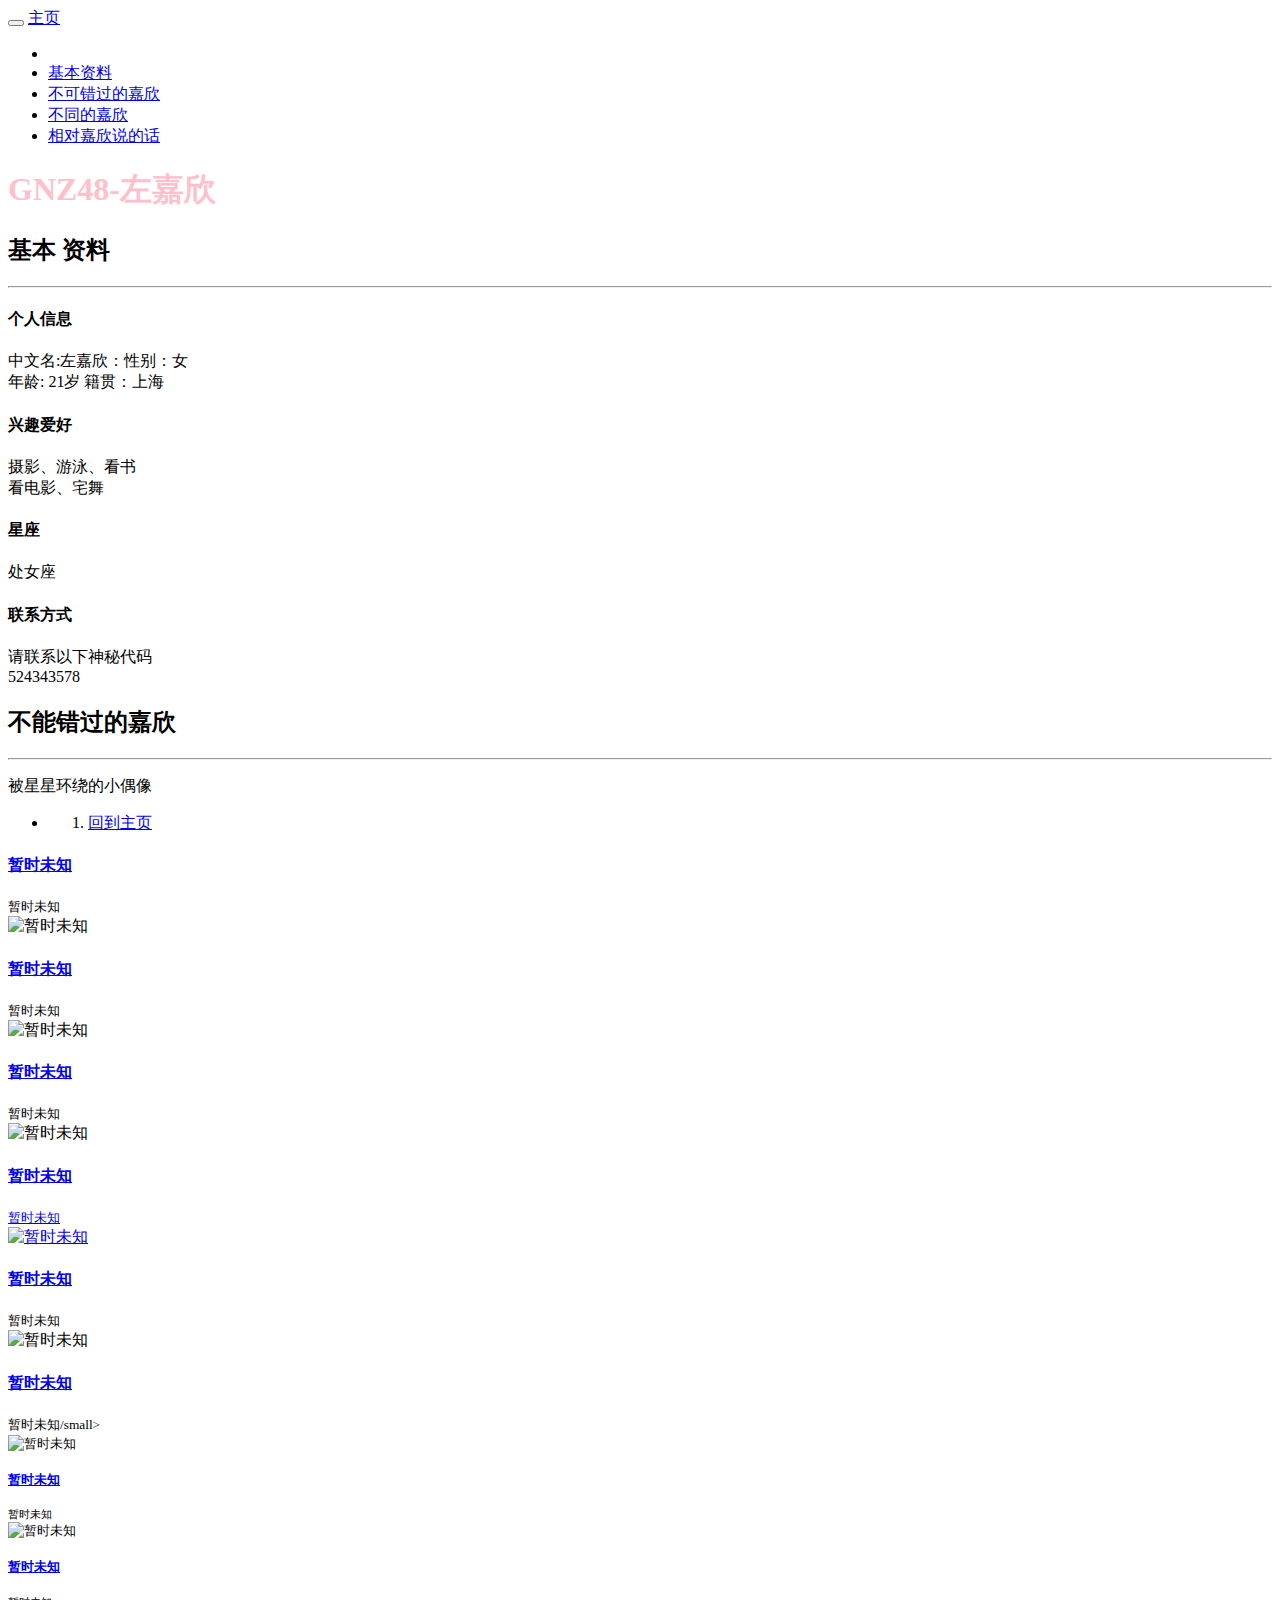
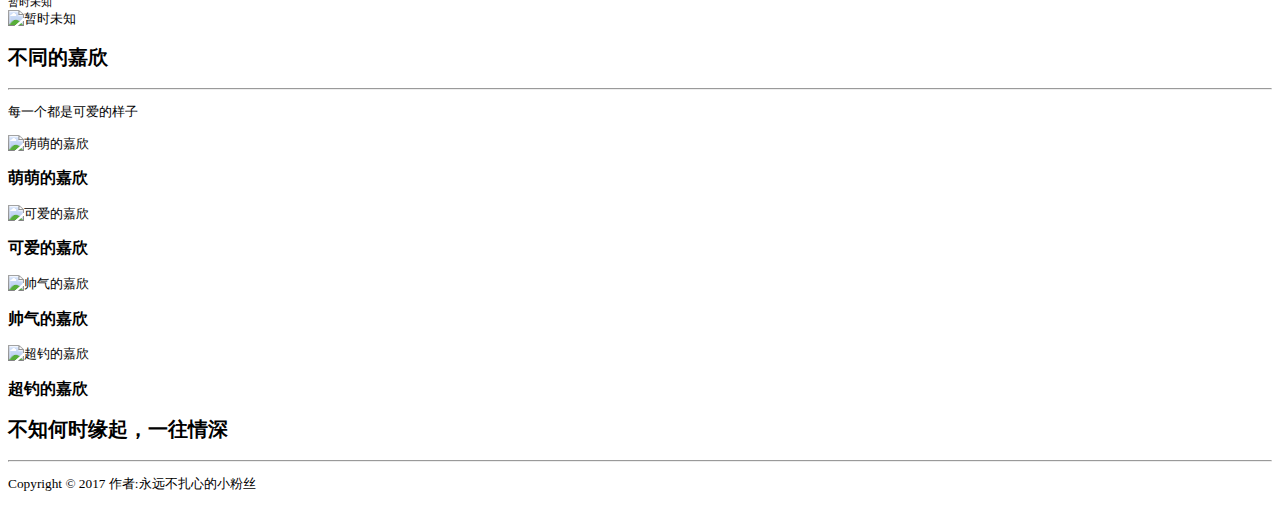
==== index.html @ 598e9d1a "Add files via upload" ====
<!DOCTYPE html>
<html lang="en">
<head>

<title>向全世界安利左嘉欣</title>


<!-- Favicons
    ================================================== -->

<link rel="shortcut icon" href="img/favicon_jianli.ico" type="image/x-icon">


<!-- Bootstrap -->
<link rel="stylesheet" type="text/css"  href="css/bootstrap.css">
<link rel="stylesheet" type="text/css" href="fonts/font-awesome/css/font-awesome.css">

<!-- Slider
    ================================================== -->
<link href="css/owl.carousel.css" rel="stylesheet" media="screen">
<link href="css/owl.theme.css" rel="stylesheet" media="screen">

<!-- Stylesheet
    ================================================== -->
<link rel="stylesheet" type="text/css"  href="css/style.css">
<link rel="stylesheet" type="text/css" href="css/prettyPhoto.css">

<link rel="stylesheet" type="text/css" href="fonts/sns_fonts/iconfont.css">


<!-- HTML5 shim and Respond.js for IE8 support of HTML5 elements and media queries -->
<!-- WARNING: Respond.js doesn't work if you view the page via file:// -->
<!--[if lt IE 9]>
      <script src="https://oss.maxcdn.com/html5shiv/3.7.2/html5shiv.min.js"></script>
      <script src="https://oss.maxcdn.com/respond/1.4.2/respond.min.js"></script>
    <![endif]-->
</head>
<body id="page-top" data-spy="scroll" data-target=".navbar-fixed-top">
    <!-- Navigation -->
    <nav class="navbar navbar-custom navbar-fixed-top" role="navigation">
        <div class="container">
            <div class="navbar-header">
                <button type="button" class="navbar-toggle" data-toggle="collapse" data-target=".navbar-main-collapse">
                    <i class="fa fa-bars"></i>
                </button>
                <a class="navbar-brand page-scroll" href="#page-top"><i class="fa fa-terminal"></i>主页</a>
            </div>

            <!-- Collect the nav links, forms, and other content for toggling -->
            <div class="collapse navbar-collapse navbar-right navbar-main-collapse">
                <ul class="nav navbar-nav">
                    <!-- Hidden li included to remove active class from about link when scrolled up past about section -->
                    <li class="hidden">
                        <a href="#page-top"></a>
                    </li>
                    <li>
                        <a class="page-scroll" href="#services">基本资料</a>
                    </li>
                    <li>
                        <a class="page-scroll" href="#works">不可错过的嘉欣</a>
                    </li>                    
                                     
                    <li>
                        <a class="page-scroll" href="#team">不同的嘉欣</a>
                    </li>
                    <li>
                        <a class="page-scroll" href="#testimonials">相对嘉欣说的话</a>
                    </li>                    
                    
                </ul>
            </div>
            <!-- /.navbar-collapse -->
        </div>
        <!-- /.container -->
    </nav>

<!-- Header -->
    <header class="intro">
        <div class="intro-body">
            <div class="container">
                <div class="row">
                    <div class="col-md-8 col-md-offset-2">
                        <h1 style="color:pink">GNZ48-左嘉欣<span class="brand-heading"></span></h1>
                        <p class="intro-text" style="color:red"></p>
                        <a href="#services" class="btn btn-circle page-scroll">
                            <i class="fa fa-angle-double-down animated"></i>
                        </a>
                    </div>
                </div>
            </div>
        </div>
    </header>
<!--<div class="copyrights" style="color:pink">GNZ48-左嘉欣<a href="http://blog.youzewang.com/jianli" style="color:pink">被星星环绕的小偶像</a></div>-->
<!-- Services Section -->
<div id="services" class="text-center">
  <div class="container">
    <div class="section-title center">
      <h2>基本 <strong>资料</strong></h2>
      <hr>
      </div>
    <div class="space"></div>
    <div class="row">
      <div class="col-md-3 col-sm-6 service"> <i class="fa fa-laptop"></i>
        <h4><strong>个人信息</strong></h4>
        <p>
		 中文名:左嘉欣：性别：女</br>
		年龄: 21岁 籍贯：上海
		</p>
      </div>
      <div class="col-md-3 col-sm-6 service"> <i class="fa fa-code"></i>
        <h4><strong>兴趣爱好</strong></h4>
        <p>
		摄影、游泳、看书</br>
		看电影、宅舞</br>
		
		</p>
      </div>
      <div class="col-md-3 col-sm-6 service"> <i class="fa fa-rocket"></i>
        <h4><strong>星座</strong></h4>
        <p>
		  处女座
		</p>
      </div>
      <div class="col-md-3 col-sm-6 service"> <i class="fa fa-bullseye"></i>
        <h4><strong>联系方式</strong></h4>
        <p>请联系以下神秘代码</br>
		  524343578</p>
      </div>
    </div>
  </div>
</div>
<!-- Portfolio Section -->
<div id="works">
  <div class="container"> <!-- Container -->
    <div class="section-title text-center center">
      <h2> <strong>不能错过的嘉欣</strong></h2>
      <hr>
      <div class="clearfix"></div>
      <p>被星星环绕的小偶像</p>
    </div>
    <div class="categories">
      <ul class="cat">
        <li>
          <ol class="type">
            <li><a href="#" data-filter="*" class="active">回到主页</a></li>
            
          </ol>
        </li>
      </ul>
      <div class="clearfix"></div>
    </div>
    <div class="row">
      <div class="portfolio-items">
	  
        <div class="col-sm-6 col-md-3 col-lg-3 web">
          <div class="portfolio-item">
            <div class="hover-bg">
              <div class="hover-text">
                <h4><a href='http://www.baidu.com' target='_blank' title="暂时未知">暂时未知</a></h4>
                <small>暂时未知</small>
                <div class="clearfix"></div>
                <i class="fa fa-search"></i> </div>
              <img src="img/portfolio/01.jpg" class="img-responsive" alt="暂时未知"></div>
          </div>
        </div>
		
        <div class="col-sm-6 col-md-3 col-lg-3 web">
          <div class="portfolio-item">
            <div class="hover-bg">
              <div class="hover-text">
                <h4><a href='http://www.baidu.com" target='_blank' title="暂时未知">暂时未知</a></h4>
                <small>暂时未知</small>
                <div class="clearfix"></div>
                <i class="fa fa-search"></i> </div>
              <img src="img/portfolio/02.jpg" class="img-responsive" alt="暂时未知"></div>
          </div>
        </div>
		
        <div class="col-sm-6 col-md-3 col-lg-3 web">
          <div class="portfolio-item">
            <div class="hover-bg">
              <div class="hover-text">
                <h4><a href='http://www.baidu.com" target='_blank' title="暂时未知">暂时未知</a></h4>
                <small>暂时未知</small>
                <div class="clearfix"></div>
                <i class="fa fa-search"></i> </div>
              <img src="img/portfolio/03.jpg" class="img-responsive" alt="暂时未知"></div>
          </div>
        </div>
		
        <div class="col-sm-6 col-md-3 col-lg-3 web">
          <div class="portfolio-item">
            <div class="hover-bg">
              <div class="hover-text">
                <h4><a href='http://www.baidu.com' target='_blank' title="暂时未知">暂时未知</h4>
                <small>暂时未知</small>
                <div class="clearfix"></div>
                <i class="fa fa-search"></i> </div>
              <img src="img/portfolio/04.jpg" class="img-responsive" alt="暂时未知"></div>
          </div>
        </div>
        <div class="col-sm-6 col-md-3 col-lg-3 web">
          <div class="portfolio-item">
            <div class="hover-bg">
              <div class="hover-text">
                <h4><a href='http://www.baidu.com' target='_blank' title="暂时未知">暂时未知</a></h4>
                <small>暂时未知</small>
                <div class="clearfix"></div>
                <i class="fa fa-search"></i> </div>
              <img src="img/portfolio/05.jpg" class="img-responsive" alt="暂时未知">
			  </div>
          </div>
        </div>
        <div class="col-sm-6 col-md-3 col-lg-3 branding">
          <div class="portfolio-item">
            <div class="hover-bg">
              <div class="hover-text">
                <h4><a href='http://www.baidu.com" target='_blank' title="暂时未知">暂时未知</a></h4>
                <small>暂时未知/small>
                <div class="clearfix"></div>
                <i class="fa fa-search"></i> </div>
              <img src="img/portfolio/06.jpg" class="img-responsive" alt="暂时未知"></div>
          </div>
        </div>
        <div class="col-sm-6 col-md-3 col-lg-3 branding app web">
          <div class="portfolio-item">
            <div class="hover-bg">
              <div class="hover-text">
                <h4><a href='http://www.baidu.com" target='_blank' title="暂时未知">暂时未知</a></h4>
                <small>暂时未知</small>
                <div class="clearfix"></div>
                <i class="fa fa-search"></i> </div>
              <img src="img/portfolio/07.jpg" class="img-responsive" alt="暂时未知"></div>
          </div>
        </div>
        <div class="col-sm-6 col-md-3 col-lg-3 web app">
          <div class="portfolio-item">
		  
            <div class="hover-bg"> 
              <div class="hover-text">
                <h4><a href='http://www.baidu.com' target='_blank' title="暂时未知">暂时未知 </a></h4>
                <small>暂时未知</small>
                <div class="clearfix"></div>
                <i class="fa fa-search"></i> 
				</div>
              <img src="img/portfolio/08.jpg" class="img-responsive" alt="暂时未知">
		    </div>
          </div>
        </div>
      </div>
    </div>
  </div>
</div>
<!-- About Section -->

	
<!-- Team Section -->
<div id="team" class="text-center">
  <div class="container">
    <div class="section-title center">
      <h2> <strong>不同的嘉欣</strong></h2>
      <hr>
      <p>每一个都是可爱的样子</p>
    </div>
    <div id="row">
	
	<div class="col-md-3 col-sm-6">
        <div class="thumbnail"> <img src="img/team/02.jpg" alt="萌萌的嘉欣" class="img-circle team-img">
          <div class="caption">
            <h3>萌萌的嘉欣</h3>
           
          </div>
        </div>
      </div>
	
      <div class="col-md-3 col-sm-6">
        <div class="thumbnail"> <img src="img/team/01.jpg" alt="可爱的嘉欣" class="img-circle team-img">
          <div class="caption">
            <h3>可爱的嘉欣</h3>
            
          </div>
        </div>
      </div>
	  
      
	  
      <div class="col-md-3 col-sm-6">
        <div class="thumbnail"> <img src="img/team/03.jpg" alt="帅气的嘉欣" class="img-circle team-img">
          <div class="caption">
            <h3>帅气的嘉欣</h3>
           
          </div>
        </div>
      </div>
      <div class="col-md-3 col-sm-6">
        <div class="thumbnail"> <img src="img/team/04.jpg" alt="超钓的嘉欣" class="img-circle team-img">
          <div class="caption">
            <h3>超钓的嘉欣</h3>
           
          </div>
        </div>
      </div>
    </div>
  </div>
</div>
<!-- Testimonials Section -->
<div id="testimonials" class="text-center">
  <div class="container">
    <div class="section-title center">
      <h2><strong>不知何时缘起，一往情深</strong></h2>
      <hr>
    </div>
    
  </div>
</div>

<!-- Contact Section -->

</div>
<nav id="footer">
  <div class="container">
    <div class="pull-left fnav">
      <p>Copyright &copy; 2017 作者:永远不扎心的小粉丝 
    </div>
    
  </div>
</nav>

<!-- jQuery (necessary for Bootstrap's JavaScript plugins) --> 
<script type="text/javascript" src="js/jquery.1.11.1.js"></script> 
<!-- Include all compiled plugins (below), or include individual files as needed --> 
<script type="text/javascript" src="js/bootstrap.js"></script> 
<script type="text/javascript" src="js/SmoothScroll.js"></script> 
<script type="text/javascript" src="js/jquery.prettyPhoto.js"></script> 
<script type="text/javascript" src="js/jquery.isotope.js"></script> 
<script type="text/javascript" src="js/jquery.counterup.js"></script> 
<script type="text/javascript" src="js/waypoints.js"></script>
<script type="text/javascript" src="js/jqBootstrapValidation.js"></script> 
<script type="text/javascript" src="js/contact_me.js"></script>
<script src="js/owl.carousel.js"></script>

<!-- Javascripts
    ================================================== --> 
<script type="text/javascript" src="js/main.js"></script>

<script>
 $(function()
 {
 var u = navigator.userAgent;
if (u.indexOf('Android') > -1 || u.indexOf('Linux') > -1||u.indexOf('iPhone') > -1||u.indexOf('Windows Phone') > -1||navigator.userAgent.indexOf("iPad")>-1) {
   $(".hover-bg .hover-text").css({'opacity':'1'});
   
   $(".hover-bg .hover-text>h4").css({'opacity':'1','-webkit-transform':'translateY(0)','transform':'translateY(0)'});
   
   $(".hover-bg .hover-text>i").css({'opacity':'1'});
} 
    
 });
  
</script>
</body>
</html>
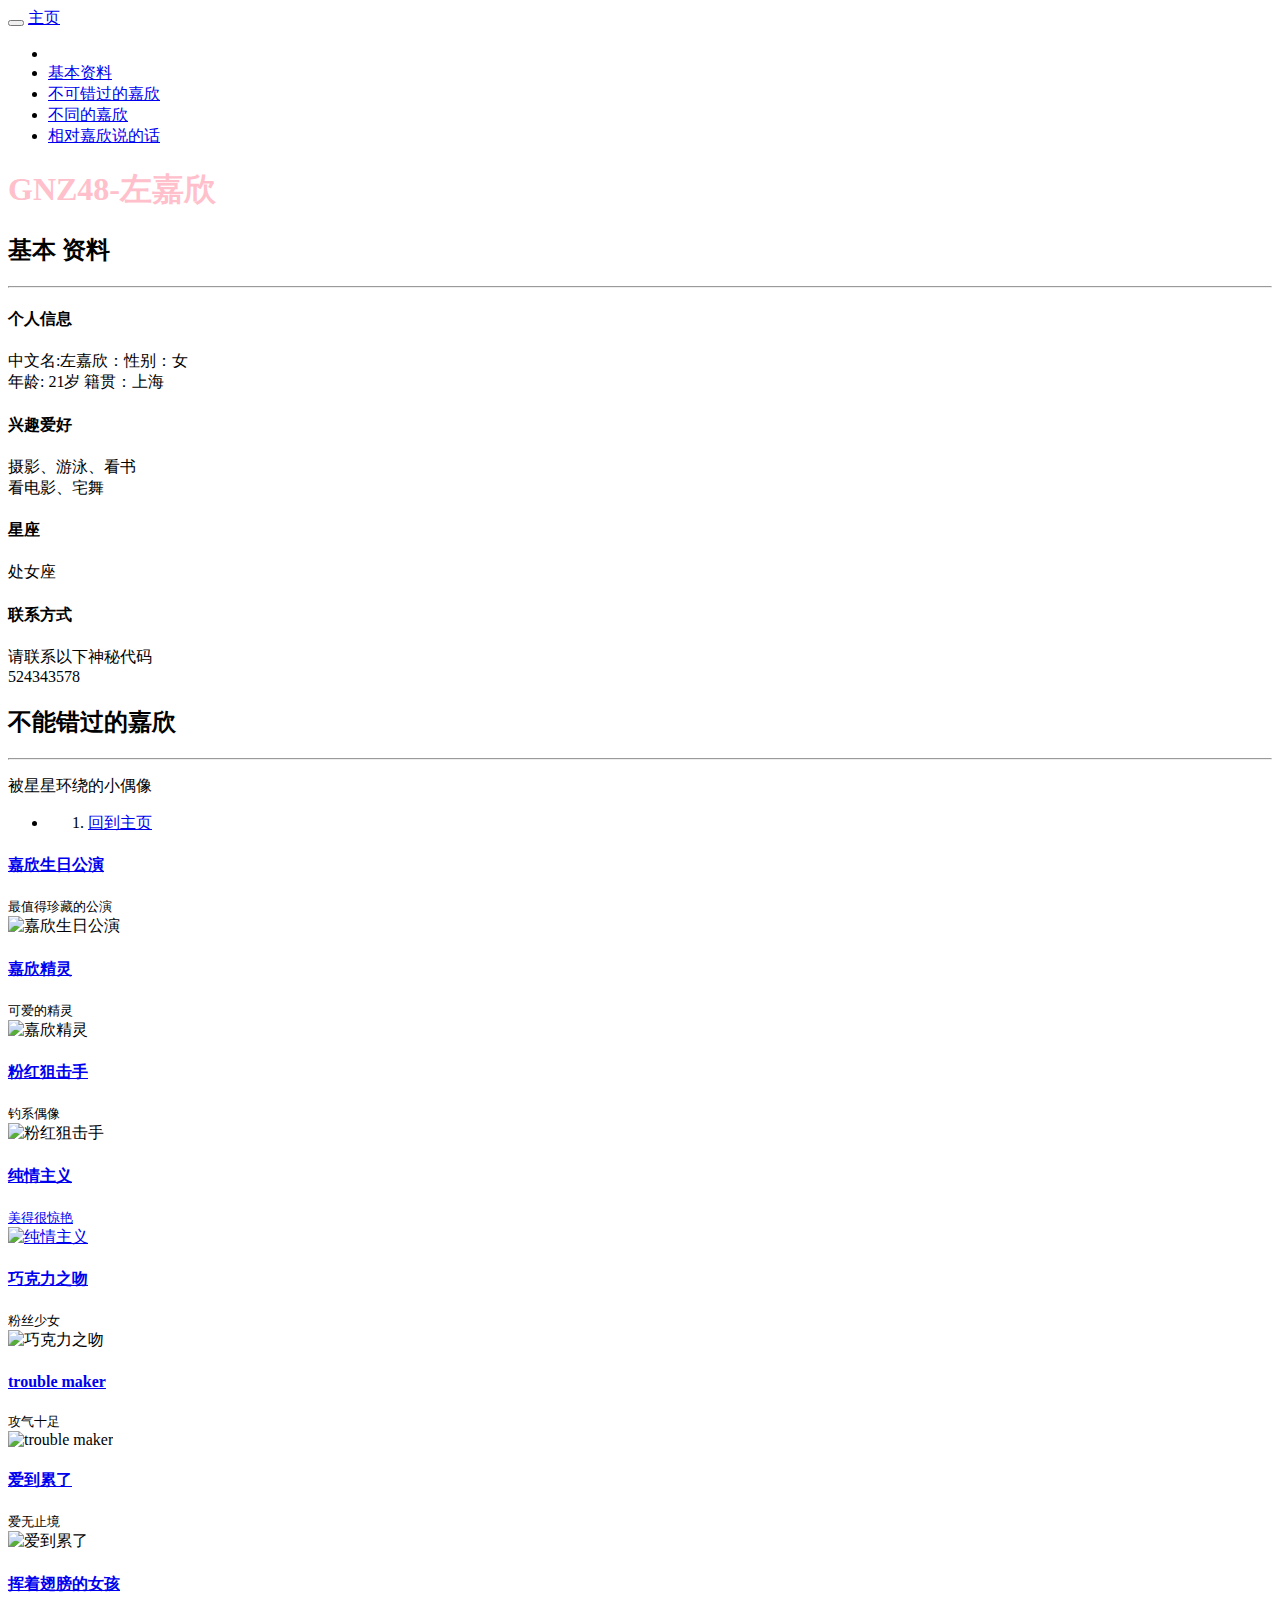
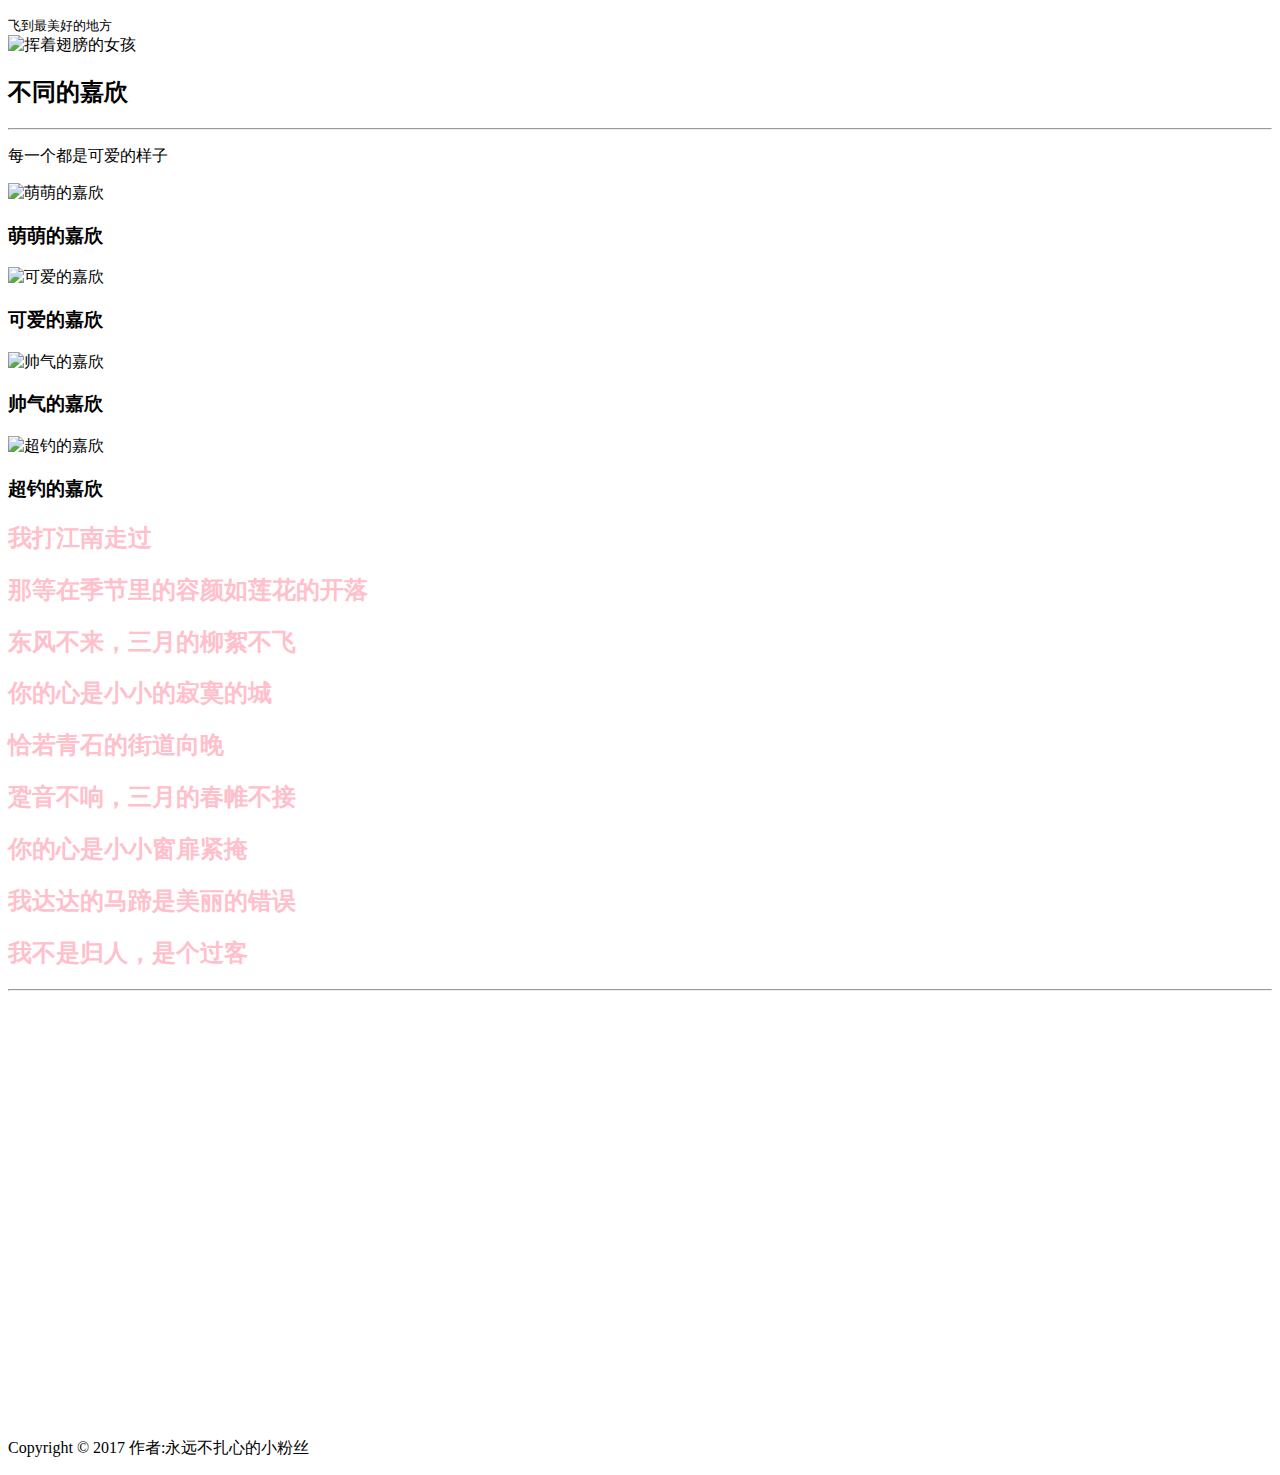
==== commit a2107d65: "Add files via upload" ====
--- a/index.html
+++ b/index.html
@@ -156,11 +156,11 @@
           <div class="portfolio-item">
             <div class="hover-bg">
               <div class="hover-text">
-                <h4><a href='http://www.baidu.com' target='_blank' title="暂时未知">暂时未知</a></h4>
-                <small>暂时未知</small>
-                <div class="clearfix"></div>
-                <i class="fa fa-search"></i> </div>
-              <img src="img/portfolio/01.jpg" class="img-responsive" alt="暂时未知"></div>
+                <h4><a href='https://www.bilibili.com/video/av14139924/?from=search&seid=4055724237289972109' target='_blank' title="嘉欣生日公演">嘉欣生日公演</a></h4>
+                <small>最值得珍藏的公演</small>
+                <div class="clearfix"></div>
+                <i class="fa fa-search"></i> </div>
+              <img src="img/portfolio/01.jpg" class="img-responsive" alt="嘉欣生日公演"></div>
           </div>
         </div>
 		
@@ -168,11 +168,11 @@
           <div class="portfolio-item">
             <div class="hover-bg">
               <div class="hover-text">
-                <h4><a href='http://www.baidu.com" target='_blank' title="暂时未知">暂时未知</a></h4>
-                <small>暂时未知</small>
-                <div class="clearfix"></div>
-                <i class="fa fa-search"></i> </div>
-              <img src="img/portfolio/02.jpg" class="img-responsive" alt="暂时未知"></div>
+                <h4><a href='https://www.bilibili.com/video/av13964352/?from=search&seid=11073407748639074975" target='_blank' title="嘉欣精灵">嘉欣精灵</a></h4>
+                <small>可爱的精灵</small>
+                <div class="clearfix"></div>
+                <i class="fa fa-search"></i> </div>
+              <img src="img/portfolio/02.jpg" class="img-responsive" alt="嘉欣精灵"></div>
           </div>
         </div>
 		
@@ -180,11 +180,11 @@
           <div class="portfolio-item">
             <div class="hover-bg">
               <div class="hover-text">
-                <h4><a href='http://www.baidu.com" target='_blank' title="暂时未知">暂时未知</a></h4>
-                <small>暂时未知</small>
-                <div class="clearfix"></div>
-                <i class="fa fa-search"></i> </div>
-              <img src="img/portfolio/03.jpg" class="img-responsive" alt="暂时未知"></div>
+                <h4><a href='https://www.bilibili.com/video/av14130784/?from=search&seid=17400106136060743809" target='_blank' title="粉红狙击手">粉红狙击手</a></h4>
+                <small>钓系偶像</small>
+                <div class="clearfix"></div>
+                <i class="fa fa-search"></i> </div>
+              <img src="img/portfolio/03.jpg" class="img-responsive" alt="粉红狙击手"></div>
           </div>
         </div>
 		
@@ -192,22 +192,22 @@
           <div class="portfolio-item">
             <div class="hover-bg">
               <div class="hover-text">
-                <h4><a href='http://www.baidu.com' target='_blank' title="暂时未知">暂时未知</h4>
-                <small>暂时未知</small>
-                <div class="clearfix"></div>
-                <i class="fa fa-search"></i> </div>
-              <img src="img/portfolio/04.jpg" class="img-responsive" alt="暂时未知"></div>
-          </div>
-        </div>
-        <div class="col-sm-6 col-md-3 col-lg-3 web">
-          <div class="portfolio-item">
-            <div class="hover-bg">
-              <div class="hover-text">
-                <h4><a href='http://www.baidu.com' target='_blank' title="暂时未知">暂时未知</a></h4>
-                <small>暂时未知</small>
-                <div class="clearfix"></div>
-                <i class="fa fa-search"></i> </div>
-              <img src="img/portfolio/05.jpg" class="img-responsive" alt="暂时未知">
+                <h4><a href='https://www.bilibili.com/video/av14215123/?from=search&seid=10808574886456931725' target='_blank' title="纯情主义">纯情主义</h4>
+                <small>美得很惊艳</small>
+                <div class="clearfix"></div>
+                <i class="fa fa-search"></i> </div>
+              <img src="img/portfolio/04.jpg" class="img-responsive" alt="纯情主义"></div>
+          </div>
+        </div>
+        <div class="col-sm-6 col-md-3 col-lg-3 web">
+          <div class="portfolio-item">
+            <div class="hover-bg">
+              <div class="hover-text">
+                <h4><a href='https://www.bilibili.com/video/av7037510/?from=search&seid=17200982333880478548' target='_blank' title="巧克力之吻">巧克力之吻</a></h4>
+                <small>粉丝少女</small>
+                <div class="clearfix"></div>
+                <i class="fa fa-search"></i> </div>
+              <img src="img/portfolio/05.jpg" class="img-responsive" alt="巧克力之吻">
 			  </div>
           </div>
         </div>
@@ -215,22 +215,22 @@
           <div class="portfolio-item">
             <div class="hover-bg">
               <div class="hover-text">
-                <h4><a href='http://www.baidu.com" target='_blank' title="暂时未知">暂时未知</a></h4>
-                <small>暂时未知/small>
-                <div class="clearfix"></div>
-                <i class="fa fa-search"></i> </div>
-              <img src="img/portfolio/06.jpg" class="img-responsive" alt="暂时未知"></div>
+                <h4><a href='https://www.bilibili.com/video/av9692100/?from=search&seid=13046018077278762324" target='_blank' title="trouble maker">trouble maker</a></h4>
+                <small>攻气十足</small>
+                <div class="clearfix"></div>
+                <i class="fa fa-search"></i> </div>
+              <img src="img/portfolio/06.jpg" class="img-responsive" alt="trouble maker"></div>
           </div>
         </div>
         <div class="col-sm-6 col-md-3 col-lg-3 branding app web">
           <div class="portfolio-item">
             <div class="hover-bg">
               <div class="hover-text">
-                <h4><a href='http://www.baidu.com" target='_blank' title="暂时未知">暂时未知</a></h4>
-                <small>暂时未知</small>
-                <div class="clearfix"></div>
-                <i class="fa fa-search"></i> </div>
-              <img src="img/portfolio/07.jpg" class="img-responsive" alt="暂时未知"></div>
+                <h4><a href='https://www.bilibili.com/video/av9041986/?from=search&seid=4347365753997338972" target='_blank' title="爱到累了">爱到累了</a></h4>
+                <small>爱无止境</small>
+                <div class="clearfix"></div>
+                <i class="fa fa-search"></i> </div>
+              <img src="img/portfolio/07.jpg" class="img-responsive" alt="爱到累了"></div>
           </div>
         </div>
         <div class="col-sm-6 col-md-3 col-lg-3 web app">
@@ -238,12 +238,12 @@
 		  
             <div class="hover-bg"> 
               <div class="hover-text">
-                <h4><a href='http://www.baidu.com' target='_blank' title="暂时未知">暂时未知 </a></h4>
-                <small>暂时未知</small>
+                <h4><a href='https://www.bilibili.com/video/av11259638/?from=search&seid=12492903171277925395' target='_blank' title="挥着翅膀的女孩">挥着翅膀的女孩 </a></h4>
+                <small>飞到最美好的地方</small>
                 <div class="clearfix"></div>
                 <i class="fa fa-search"></i> 
 				</div>
-              <img src="img/portfolio/08.jpg" class="img-responsive" alt="暂时未知">
+              <img src="img/portfolio/08.jpg" class="img-responsive" alt="挥着翅膀的女孩">
 		    </div>
           </div>
         </div>
@@ -304,10 +304,21 @@
   </div>
 </div>
 <!-- Testimonials Section -->
-<div id="testimonials" class="text-center">
+<div id="testimonials" class="text-center" style="height:900px">
   <div class="container">
     <div class="section-title center">
-      <h2><strong>不知何时缘起，一往情深</strong></h2>
+      <h2 style="color:pink;"><strong>我打江南走过</strong></h2>
+									<h2 style="color:pink;"><strong>那等在季节里的容颜如莲花的开落</strong></h2>
+<h2 style="color:pink;"><strong></strong></h2>
+							<h2 style="color:pink;"><strong>东风不来，三月的柳絮不飞</strong></h2>
+							<h2 style="color:pink;"><strong>你的心是小小的寂寞的城</strong></h2>
+							<h2 style="color:pink;"><strong>恰若青石的街道向晚</strong></h2>
+							<h2 style="color:pink;"><strong>跫音不响，三月的春帷不接</strong></h2>
+							<h2 style="color:pink;"><strong>你的心是小小窗扉紧掩</strong></h2>
+<h2 style="color:pink;"><strong></strong></h2>
+							<h2 style="color:pink;"><strong>我达达的马蹄是美丽的错误</strong></h2>
+							<h2 style="color:pink;"><strong>我不是归人，是个过客</strong></h2>
+	   
       <hr>
     </div>
     
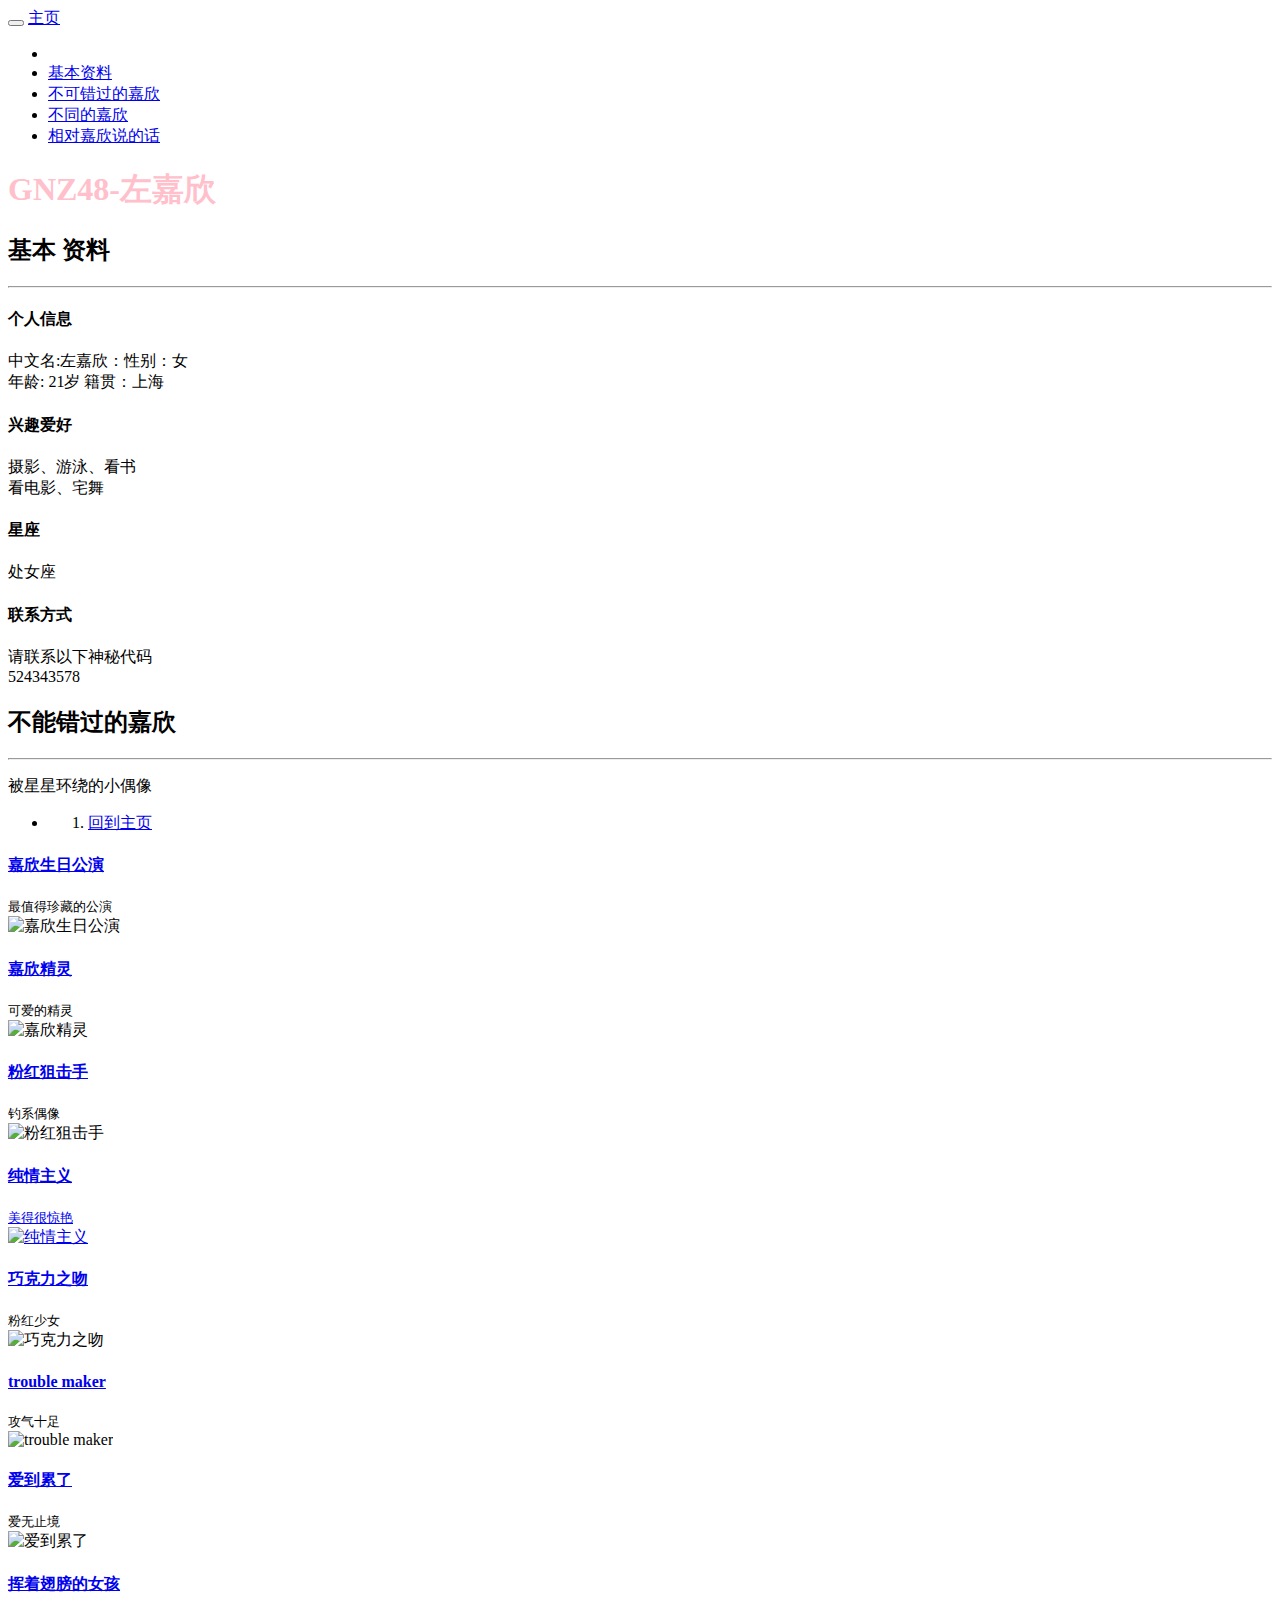
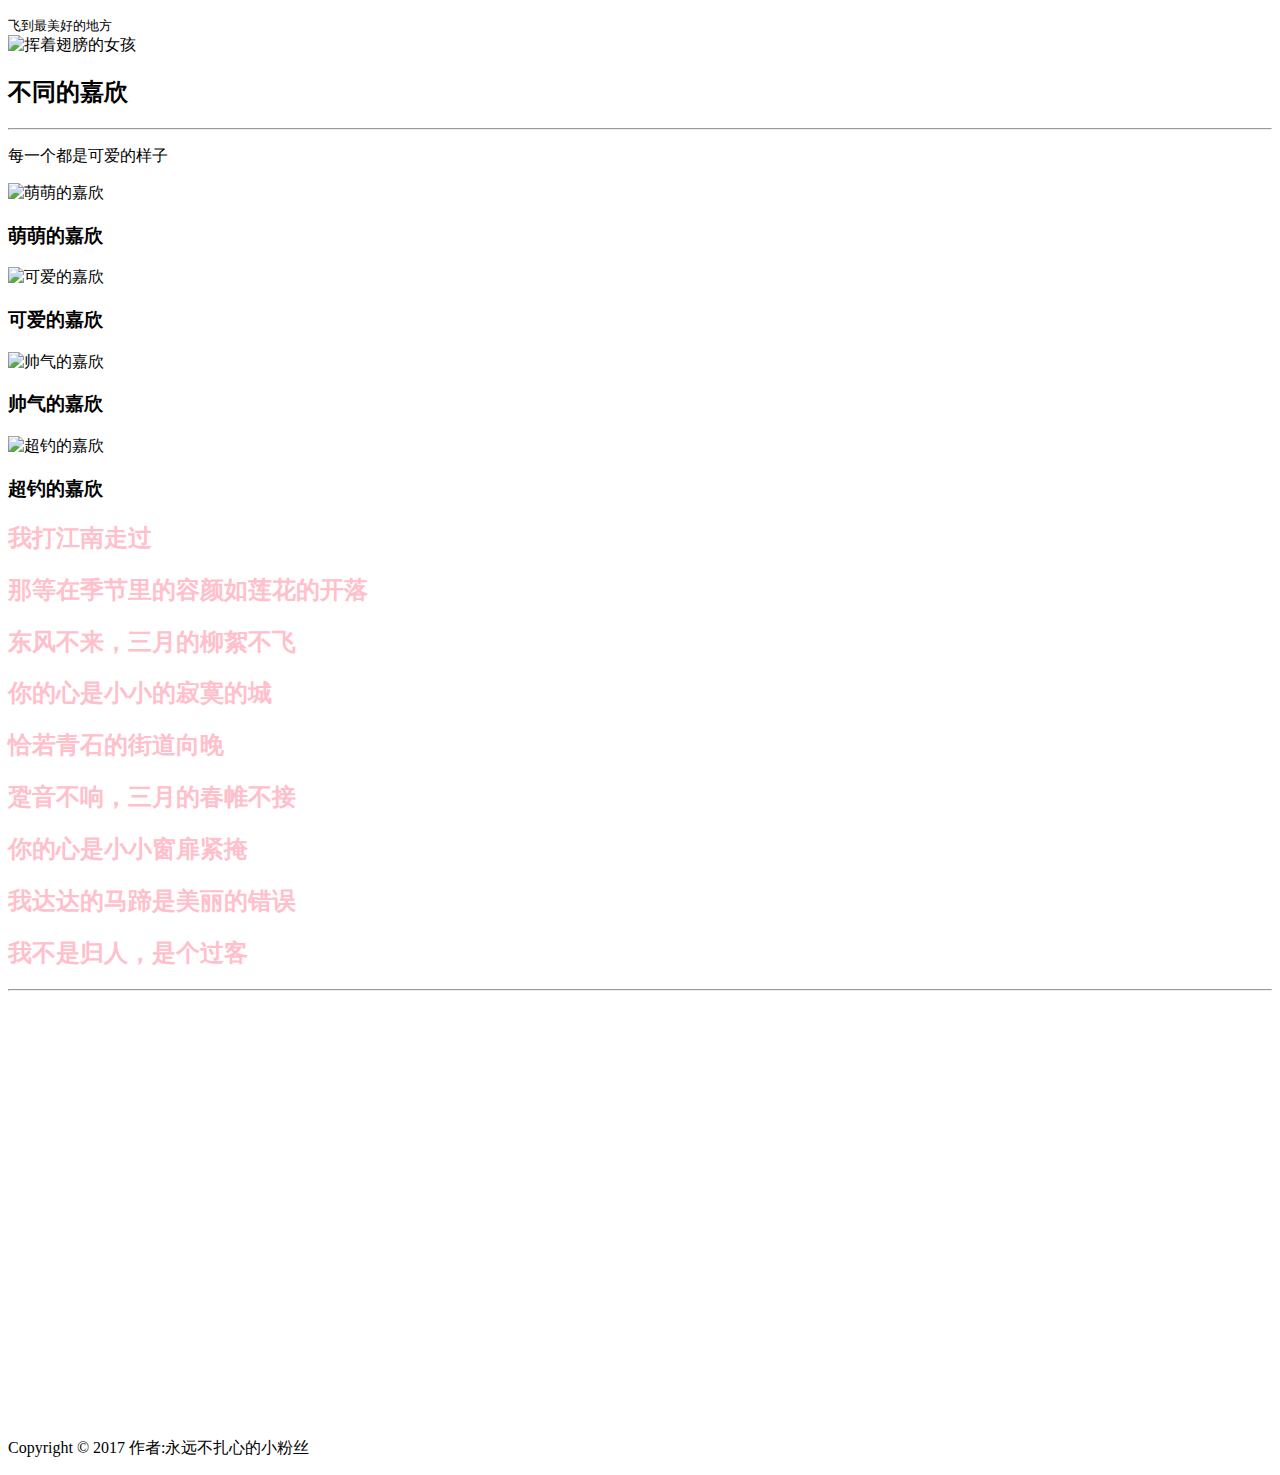
==== commit 832fb227: "Add files via upload" ====
--- a/index.html
+++ b/index.html
@@ -204,7 +204,7 @@
             <div class="hover-bg">
               <div class="hover-text">
                 <h4><a href='https://www.bilibili.com/video/av7037510/?from=search&seid=17200982333880478548' target='_blank' title="巧克力之吻">巧克力之吻</a></h4>
-                <small>粉丝少女</small>
+                <small>粉红少女</small>
                 <div class="clearfix"></div>
                 <i class="fa fa-search"></i> </div>
               <img src="img/portfolio/05.jpg" class="img-responsive" alt="巧克力之吻">
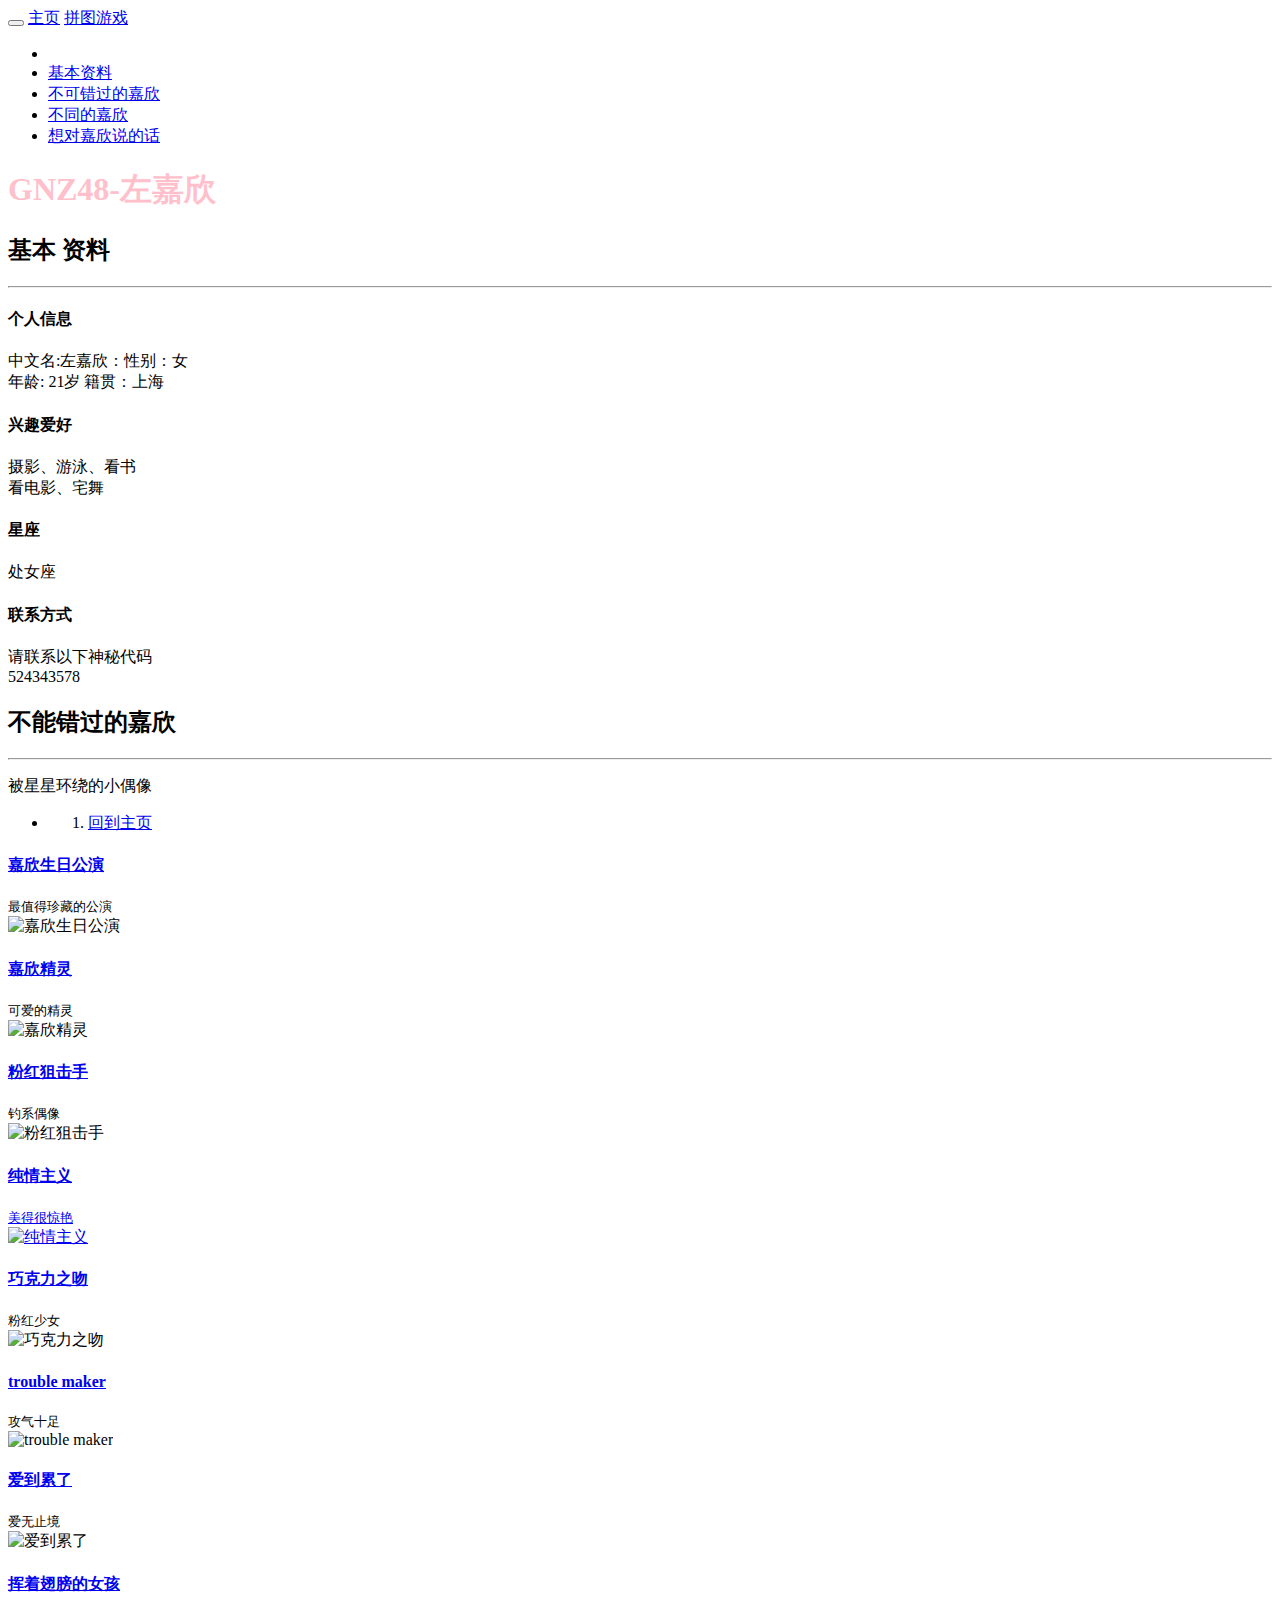
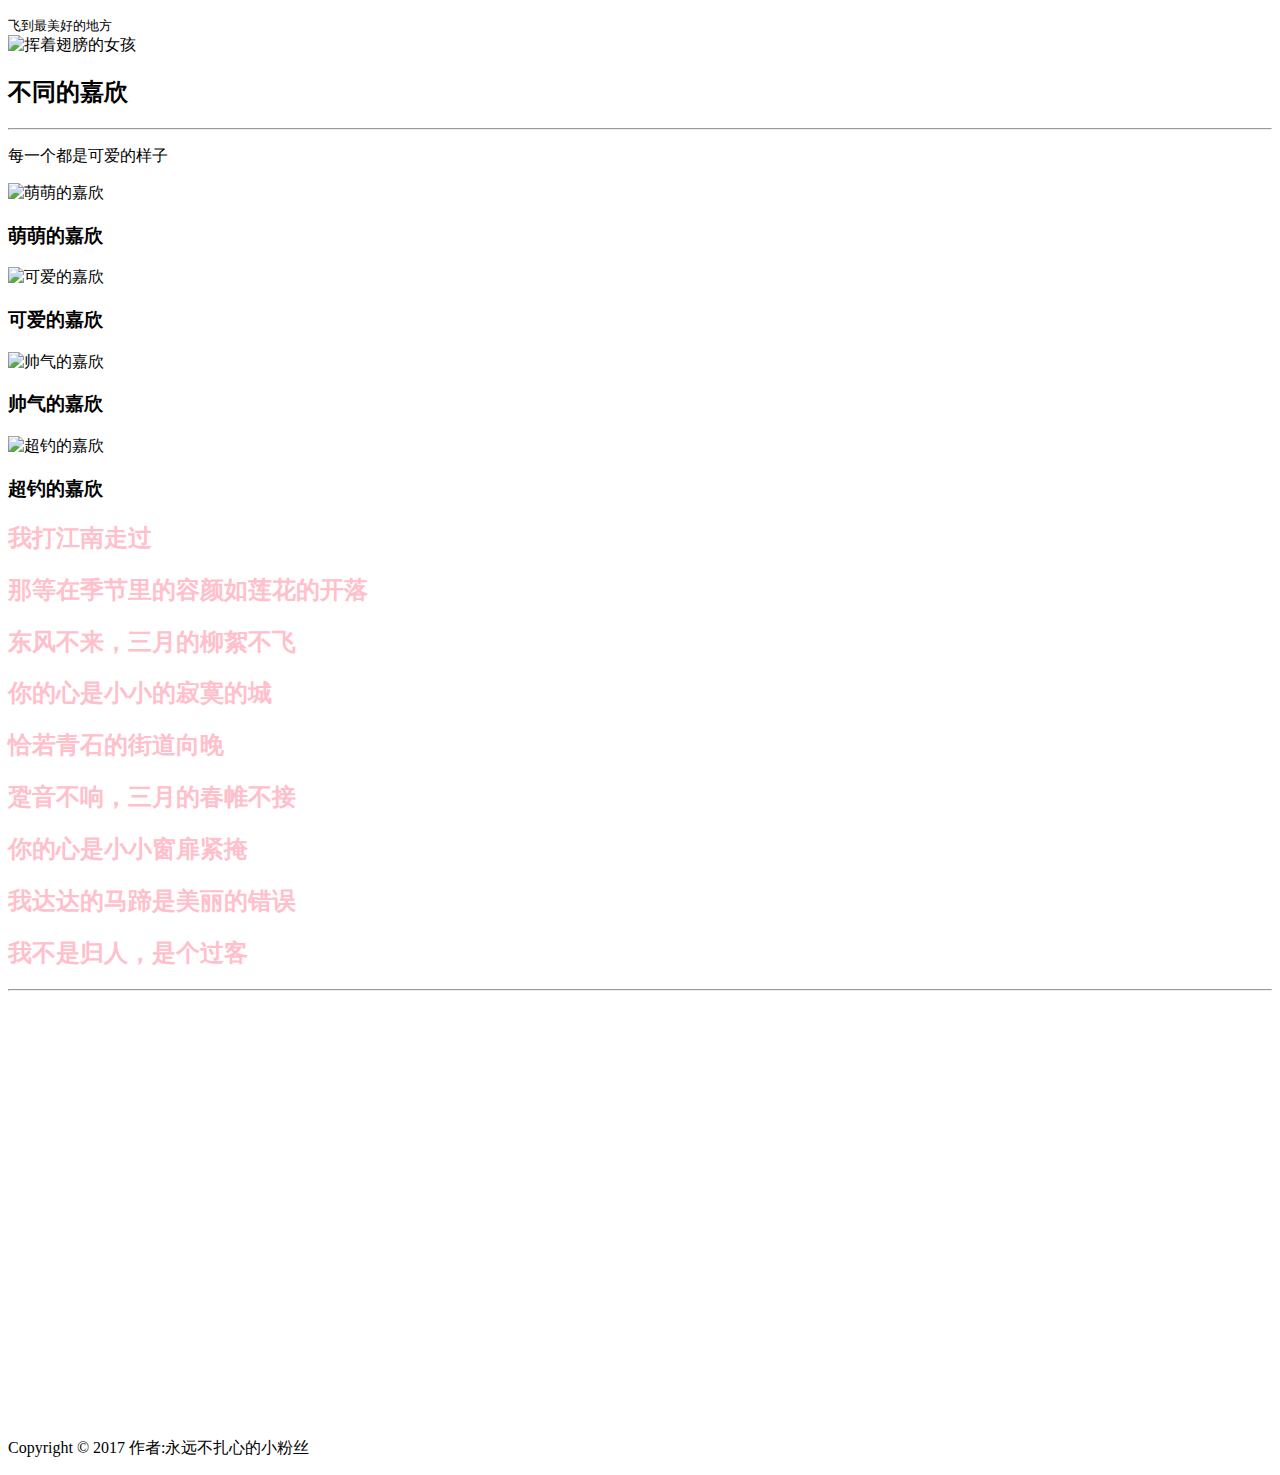
==== commit 7e82711b: "Add files via upload" ====
--- a/index.html
+++ b/index.html
@@ -44,6 +44,7 @@
                     <i class="fa fa-bars"></i>
                 </button>
                 <a class="navbar-brand page-scroll" href="#page-top"><i class="fa fa-terminal"></i>主页</a>
+				<a class="navbar-brand page-scroll" href="game1.html"><i class="fa fa-terminal"></i>拼图游戏</a>
             </div>
 
             <!-- Collect the nav links, forms, and other content for toggling -->
@@ -64,7 +65,7 @@
                         <a class="page-scroll" href="#team">不同的嘉欣</a>
                     </li>
                     <li>
-                        <a class="page-scroll" href="#testimonials">相对嘉欣说的话</a>
+                        <a class="page-scroll" href="#testimonials">想对嘉欣说的话</a>
                     </li>                    
                     
                 </ul>
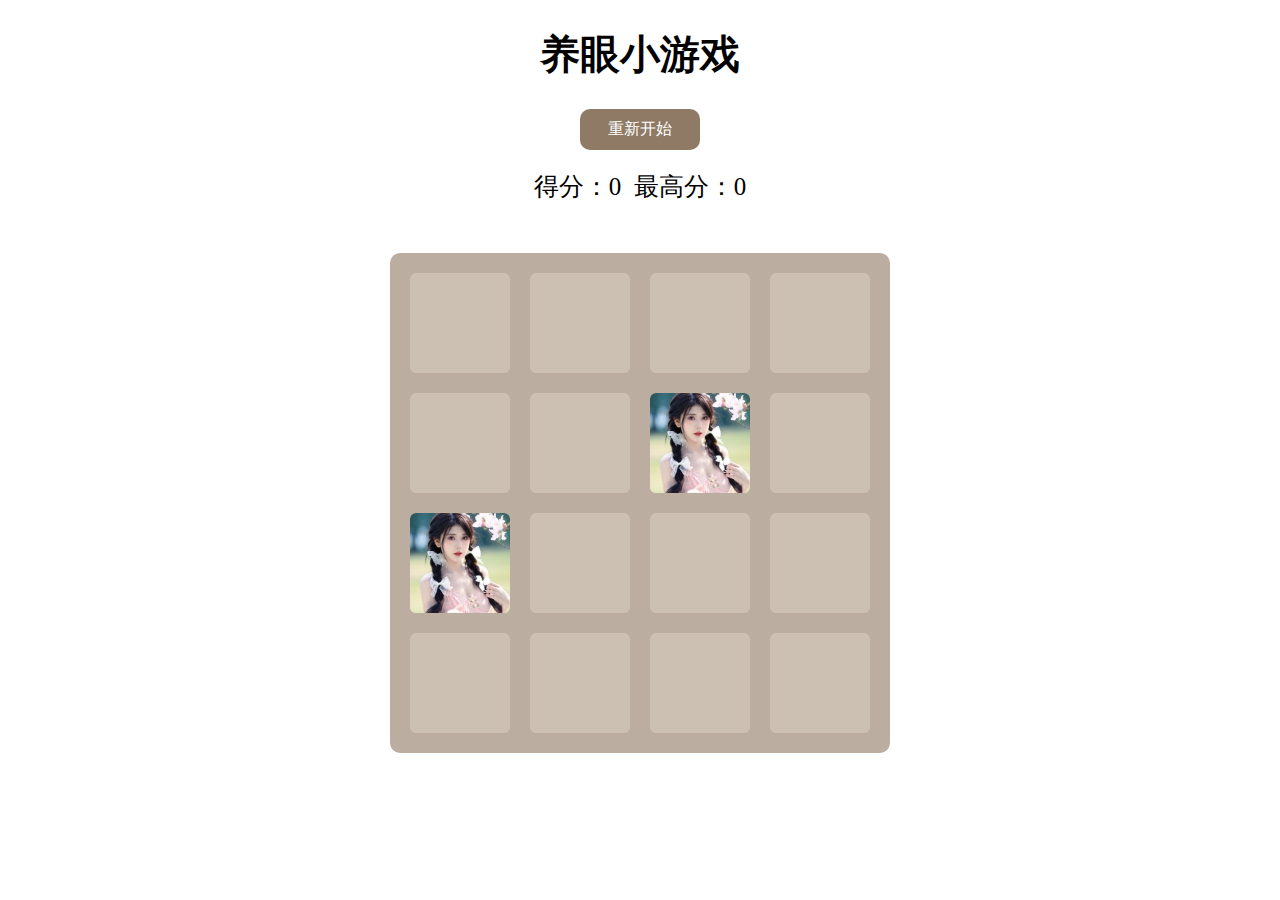
==== commit 885e46c2: "小游戏" ====
--- a/index.html
+++ b/index.html
@@ -1,374 +1,41 @@
-<!DOCTYPE html>
-<html lang="en">
-<head>
-
-<title>向全世界安利左嘉欣</title>
-
-
-<!-- Favicons
-    ================================================== -->
-
-<link rel="shortcut icon" href="img/favicon_jianli.ico" type="image/x-icon">
-
-
-<!-- Bootstrap -->
-<link rel="stylesheet" type="text/css"  href="css/bootstrap.css">
-<link rel="stylesheet" type="text/css" href="fonts/font-awesome/css/font-awesome.css">
-
-<!-- Slider
-    ================================================== -->
-<link href="css/owl.carousel.css" rel="stylesheet" media="screen">
-<link href="css/owl.theme.css" rel="stylesheet" media="screen">
-
-<!-- Stylesheet
-    ================================================== -->
-<link rel="stylesheet" type="text/css"  href="css/style.css">
-<link rel="stylesheet" type="text/css" href="css/prettyPhoto.css">
-
-<link rel="stylesheet" type="text/css" href="fonts/sns_fonts/iconfont.css">
-
-
-<!-- HTML5 shim and Respond.js for IE8 support of HTML5 elements and media queries -->
-<!-- WARNING: Respond.js doesn't work if you view the page via file:// -->
-<!--[if lt IE 9]>
-      <script src="https://oss.maxcdn.com/html5shiv/3.7.2/html5shiv.min.js"></script>
-      <script src="https://oss.maxcdn.com/respond/1.4.2/respond.min.js"></script>
-    <![endif]-->
-</head>
-<body id="page-top" data-spy="scroll" data-target=".navbar-fixed-top">
-    <!-- Navigation -->
-    <nav class="navbar navbar-custom navbar-fixed-top" role="navigation">
-        <div class="container">
-            <div class="navbar-header">
-                <button type="button" class="navbar-toggle" data-toggle="collapse" data-target=".navbar-main-collapse">
-                    <i class="fa fa-bars"></i>
-                </button>
-                <a class="navbar-brand page-scroll" href="#page-top"><i class="fa fa-terminal"></i>主页</a>
-				<a class="navbar-brand page-scroll" href="game1.html"><i class="fa fa-terminal"></i>拼图游戏</a>
-            </div>
-
-            <!-- Collect the nav links, forms, and other content for toggling -->
-            <div class="collapse navbar-collapse navbar-right navbar-main-collapse">
-                <ul class="nav navbar-nav">
-                    <!-- Hidden li included to remove active class from about link when scrolled up past about section -->
-                    <li class="hidden">
-                        <a href="#page-top"></a>
-                    </li>
-                    <li>
-                        <a class="page-scroll" href="#services">基本资料</a>
-                    </li>
-                    <li>
-                        <a class="page-scroll" href="#works">不可错过的嘉欣</a>
-                    </li>                    
-                                     
-                    <li>
-                        <a class="page-scroll" href="#team">不同的嘉欣</a>
-                    </li>
-                    <li>
-                        <a class="page-scroll" href="#testimonials">想对嘉欣说的话</a>
-                    </li>                    
-                    
-                </ul>
-            </div>
-            <!-- /.navbar-collapse -->
-        </div>
-        <!-- /.container -->
-    </nav>
-
-<!-- Header -->
-    <header class="intro">
-        <div class="intro-body">
-            <div class="container">
-                <div class="row">
-                    <div class="col-md-8 col-md-offset-2">
-                        <h1 style="color:pink">GNZ48-左嘉欣<span class="brand-heading"></span></h1>
-                        <p class="intro-text" style="color:red"></p>
-                        <a href="#services" class="btn btn-circle page-scroll">
-                            <i class="fa fa-angle-double-down animated"></i>
-                        </a>
-                    </div>
-                </div>
-            </div>
-        </div>
-    </header>
-<!--<div class="copyrights" style="color:pink">GNZ48-左嘉欣<a href="http://blog.youzewang.com/jianli" style="color:pink">被星星环绕的小偶像</a></div>-->
-<!-- Services Section -->
-<div id="services" class="text-center">
-  <div class="container">
-    <div class="section-title center">
-      <h2>基本 <strong>资料</strong></h2>
-      <hr>
-      </div>
-    <div class="space"></div>
-    <div class="row">
-      <div class="col-md-3 col-sm-6 service"> <i class="fa fa-laptop"></i>
-        <h4><strong>个人信息</strong></h4>
-        <p>
-		 中文名:左嘉欣：性别：女</br>
-		年龄: 21岁 籍贯：上海
-		</p>
-      </div>
-      <div class="col-md-3 col-sm-6 service"> <i class="fa fa-code"></i>
-        <h4><strong>兴趣爱好</strong></h4>
-        <p>
-		摄影、游泳、看书</br>
-		看电影、宅舞</br>
-		
-		</p>
-      </div>
-      <div class="col-md-3 col-sm-6 service"> <i class="fa fa-rocket"></i>
-        <h4><strong>星座</strong></h4>
-        <p>
-		  处女座
-		</p>
-      </div>
-      <div class="col-md-3 col-sm-6 service"> <i class="fa fa-bullseye"></i>
-        <h4><strong>联系方式</strong></h4>
-        <p>请联系以下神秘代码</br>
-		  524343578</p>
-      </div>
-    </div>
-  </div>
-</div>
-<!-- Portfolio Section -->
-<div id="works">
-  <div class="container"> <!-- Container -->
-    <div class="section-title text-center center">
-      <h2> <strong>不能错过的嘉欣</strong></h2>
-      <hr>
-      <div class="clearfix"></div>
-      <p>被星星环绕的小偶像</p>
-    </div>
-    <div class="categories">
-      <ul class="cat">
-        <li>
-          <ol class="type">
-            <li><a href="#" data-filter="*" class="active">回到主页</a></li>
-            
-          </ol>
-        </li>
-      </ul>
-      <div class="clearfix"></div>
-    </div>
-    <div class="row">
-      <div class="portfolio-items">
-	  
-        <div class="col-sm-6 col-md-3 col-lg-3 web">
-          <div class="portfolio-item">
-            <div class="hover-bg">
-              <div class="hover-text">
-                <h4><a href='https://www.bilibili.com/video/av14139924/?from=search&seid=4055724237289972109' target='_blank' title="嘉欣生日公演">嘉欣生日公演</a></h4>
-                <small>最值得珍藏的公演</small>
-                <div class="clearfix"></div>
-                <i class="fa fa-search"></i> </div>
-              <img src="img/portfolio/01.jpg" class="img-responsive" alt="嘉欣生日公演"></div>
-          </div>
-        </div>
-		
-        <div class="col-sm-6 col-md-3 col-lg-3 web">
-          <div class="portfolio-item">
-            <div class="hover-bg">
-              <div class="hover-text">
-                <h4><a href='https://www.bilibili.com/video/av13964352/?from=search&seid=11073407748639074975" target='_blank' title="嘉欣精灵">嘉欣精灵</a></h4>
-                <small>可爱的精灵</small>
-                <div class="clearfix"></div>
-                <i class="fa fa-search"></i> </div>
-              <img src="img/portfolio/02.jpg" class="img-responsive" alt="嘉欣精灵"></div>
-          </div>
-        </div>
-		
-        <div class="col-sm-6 col-md-3 col-lg-3 web">
-          <div class="portfolio-item">
-            <div class="hover-bg">
-              <div class="hover-text">
-                <h4><a href='https://www.bilibili.com/video/av14130784/?from=search&seid=17400106136060743809" target='_blank' title="粉红狙击手">粉红狙击手</a></h4>
-                <small>钓系偶像</small>
-                <div class="clearfix"></div>
-                <i class="fa fa-search"></i> </div>
-              <img src="img/portfolio/03.jpg" class="img-responsive" alt="粉红狙击手"></div>
-          </div>
-        </div>
-		
-        <div class="col-sm-6 col-md-3 col-lg-3 web">
-          <div class="portfolio-item">
-            <div class="hover-bg">
-              <div class="hover-text">
-                <h4><a href='https://www.bilibili.com/video/av14215123/?from=search&seid=10808574886456931725' target='_blank' title="纯情主义">纯情主义</h4>
-                <small>美得很惊艳</small>
-                <div class="clearfix"></div>
-                <i class="fa fa-search"></i> </div>
-              <img src="img/portfolio/04.jpg" class="img-responsive" alt="纯情主义"></div>
-          </div>
-        </div>
-        <div class="col-sm-6 col-md-3 col-lg-3 web">
-          <div class="portfolio-item">
-            <div class="hover-bg">
-              <div class="hover-text">
-                <h4><a href='https://www.bilibili.com/video/av7037510/?from=search&seid=17200982333880478548' target='_blank' title="巧克力之吻">巧克力之吻</a></h4>
-                <small>粉红少女</small>
-                <div class="clearfix"></div>
-                <i class="fa fa-search"></i> </div>
-              <img src="img/portfolio/05.jpg" class="img-responsive" alt="巧克力之吻">
-			  </div>
-          </div>
-        </div>
-        <div class="col-sm-6 col-md-3 col-lg-3 branding">
-          <div class="portfolio-item">
-            <div class="hover-bg">
-              <div class="hover-text">
-                <h4><a href='https://www.bilibili.com/video/av9692100/?from=search&seid=13046018077278762324" target='_blank' title="trouble maker">trouble maker</a></h4>
-                <small>攻气十足</small>
-                <div class="clearfix"></div>
-                <i class="fa fa-search"></i> </div>
-              <img src="img/portfolio/06.jpg" class="img-responsive" alt="trouble maker"></div>
-          </div>
-        </div>
-        <div class="col-sm-6 col-md-3 col-lg-3 branding app web">
-          <div class="portfolio-item">
-            <div class="hover-bg">
-              <div class="hover-text">
-                <h4><a href='https://www.bilibili.com/video/av9041986/?from=search&seid=4347365753997338972" target='_blank' title="爱到累了">爱到累了</a></h4>
-                <small>爱无止境</small>
-                <div class="clearfix"></div>
-                <i class="fa fa-search"></i> </div>
-              <img src="img/portfolio/07.jpg" class="img-responsive" alt="爱到累了"></div>
-          </div>
-        </div>
-        <div class="col-sm-6 col-md-3 col-lg-3 web app">
-          <div class="portfolio-item">
-		  
-            <div class="hover-bg"> 
-              <div class="hover-text">
-                <h4><a href='https://www.bilibili.com/video/av11259638/?from=search&seid=12492903171277925395' target='_blank' title="挥着翅膀的女孩">挥着翅膀的女孩 </a></h4>
-                <small>飞到最美好的地方</small>
-                <div class="clearfix"></div>
-                <i class="fa fa-search"></i> 
-				</div>
-              <img src="img/portfolio/08.jpg" class="img-responsive" alt="挥着翅膀的女孩">
-		    </div>
-          </div>
-        </div>
-      </div>
-    </div>
-  </div>
-</div>
-<!-- About Section -->
-
-	
-<!-- Team Section -->
-<div id="team" class="text-center">
-  <div class="container">
-    <div class="section-title center">
-      <h2> <strong>不同的嘉欣</strong></h2>
-      <hr>
-      <p>每一个都是可爱的样子</p>
-    </div>
-    <div id="row">
-	
-	<div class="col-md-3 col-sm-6">
-        <div class="thumbnail"> <img src="img/team/02.jpg" alt="萌萌的嘉欣" class="img-circle team-img">
-          <div class="caption">
-            <h3>萌萌的嘉欣</h3>
-           
-          </div>
-        </div>
-      </div>
-	
-      <div class="col-md-3 col-sm-6">
-        <div class="thumbnail"> <img src="img/team/01.jpg" alt="可爱的嘉欣" class="img-circle team-img">
-          <div class="caption">
-            <h3>可爱的嘉欣</h3>
-            
-          </div>
-        </div>
-      </div>
-	  
-      
-	  
-      <div class="col-md-3 col-sm-6">
-        <div class="thumbnail"> <img src="img/team/03.jpg" alt="帅气的嘉欣" class="img-circle team-img">
-          <div class="caption">
-            <h3>帅气的嘉欣</h3>
-           
-          </div>
-        </div>
-      </div>
-      <div class="col-md-3 col-sm-6">
-        <div class="thumbnail"> <img src="img/team/04.jpg" alt="超钓的嘉欣" class="img-circle team-img">
-          <div class="caption">
-            <h3>超钓的嘉欣</h3>
-           
-          </div>
-        </div>
-      </div>
-    </div>
-  </div>
-</div>
-<!-- Testimonials Section -->
-<div id="testimonials" class="text-center" style="height:900px">
-  <div class="container">
-    <div class="section-title center">
-      <h2 style="color:pink;"><strong>我打江南走过</strong></h2>
-									<h2 style="color:pink;"><strong>那等在季节里的容颜如莲花的开落</strong></h2>
-<h2 style="color:pink;"><strong></strong></h2>
-							<h2 style="color:pink;"><strong>东风不来，三月的柳絮不飞</strong></h2>
-							<h2 style="color:pink;"><strong>你的心是小小的寂寞的城</strong></h2>
-							<h2 style="color:pink;"><strong>恰若青石的街道向晚</strong></h2>
-							<h2 style="color:pink;"><strong>跫音不响，三月的春帷不接</strong></h2>
-							<h2 style="color:pink;"><strong>你的心是小小窗扉紧掩</strong></h2>
-<h2 style="color:pink;"><strong></strong></h2>
-							<h2 style="color:pink;"><strong>我达达的马蹄是美丽的错误</strong></h2>
-							<h2 style="color:pink;"><strong>我不是归人，是个过客</strong></h2>
-	   
-      <hr>
-    </div>
-    
-  </div>
-</div>
-
-<!-- Contact Section -->
-
-</div>
-<nav id="footer">
-  <div class="container">
-    <div class="pull-left fnav">
-      <p>Copyright &copy; 2017 作者:永远不扎心的小粉丝 
-    </div>
-    
-  </div>
-</nav>
-
-<!-- jQuery (necessary for Bootstrap's JavaScript plugins) --> 
-<script type="text/javascript" src="js/jquery.1.11.1.js"></script> 
-<!-- Include all compiled plugins (below), or include individual files as needed --> 
-<script type="text/javascript" src="js/bootstrap.js"></script> 
-<script type="text/javascript" src="js/SmoothScroll.js"></script> 
-<script type="text/javascript" src="js/jquery.prettyPhoto.js"></script> 
-<script type="text/javascript" src="js/jquery.isotope.js"></script> 
-<script type="text/javascript" src="js/jquery.counterup.js"></script> 
-<script type="text/javascript" src="js/waypoints.js"></script>
-<script type="text/javascript" src="js/jqBootstrapValidation.js"></script> 
-<script type="text/javascript" src="js/contact_me.js"></script>
-<script src="js/owl.carousel.js"></script>
-
-<!-- Javascripts
-    ================================================== --> 
-<script type="text/javascript" src="js/main.js"></script>
-
-<script>
- $(function()
- {
- var u = navigator.userAgent;
-if (u.indexOf('Android') > -1 || u.indexOf('Linux') > -1||u.indexOf('iPhone') > -1||u.indexOf('Windows Phone') > -1||navigator.userAgent.indexOf("iPad")>-1) {
-   $(".hover-bg .hover-text").css({'opacity':'1'});
-   
-   $(".hover-bg .hover-text>h4").css({'opacity':'1','-webkit-transform':'translateY(0)','transform':'translateY(0)'});
-   
-   $(".hover-bg .hover-text>i").css({'opacity':'1'});
-} 
-    
- });
-  
-</script>
-</body>
+<!DOCTYPE HTML>
+<html >
+<head>
+	<meta charset="utf-8">
+	<meta name="viewport" content="width=device-width,height=device-height,initial-scale=1.0,minimum-scale=1.0,maximum-scale=1.0,user-scalable=no"/>
+	<title>秦露丹的2048</title>
+	<link rel="stylesheet" type="text/css" href="css/2048.css" media="all" />
+	<script type="text/javascript" src="js/jquery-2.2.3.min.js"></script>
+	<script type="text/javascript" src="js/main2048.js"></script>
+	<script type="text/javascript" src="js/support2048.js"></script>
+	<script type="text/javascript" src="js/showanimation2048.js"></script>
+</head>
+<body>
+	<header>
+		<h1>养眼小游戏</h1>
+		<a href="javascript:newGame()" id="newGameButton">重新开始</a>
+		<p>得分：<span id="score">0</span>&nbsp;&nbsp;最高分：<span id="maxScore">0</span></p>
+	</header>
+	<div id="gridContainer">
+		<div class="gridCell" id="grid-cell-0-0"></div>
+		<div class="gridCell" id="grid-cell-0-1"></div>
+		<div class="gridCell" id="grid-cell-0-2"></div>
+		<div class="gridCell" id="grid-cell-0-3"></div>
+		
+		<div class="gridCell" id="grid-cell-1-0"></div>
+		<div class="gridCell" id="grid-cell-1-1"></div>
+		<div class="gridCell" id="grid-cell-1-2"></div>
+		<div class="gridCell" id="grid-cell-1-3"></div>
+		
+		<div class="gridCell" id="grid-cell-2-0"></div>
+		<div class="gridCell" id="grid-cell-2-1"></div>
+		<div class="gridCell" id="grid-cell-2-2"></div>
+		<div class="gridCell" id="grid-cell-2-3"></div>
+		
+		<div class="gridCell" id="grid-cell-3-0"></div>
+		<div class="gridCell" id="grid-cell-3-1"></div>
+		<div class="gridCell" id="grid-cell-3-2"></div>
+		<div class="gridCell" id="grid-cell-3-3"></div>
+	</div>
+</body>
 </html>--- a/css/2048.css
+++ b/css/2048.css
@@ -0,0 +1,67 @@
+header{
+	display:block;
+	margin:0 auto;
+	width:100%;
+	text-align:center;
+}
+header h1{
+	font-family:Arial,sans-serif;
+	font-size:40px;
+	font-weight:bold;
+}
+header #newGameButton{
+	display:block;
+	margin: 20px auto;
+	
+	width:100px;
+	padding:10px 10px;
+	background-color:#8f7a66;
+	
+	font-family:Arial,sans-serif;
+	color:white;
+	
+	border-radius:10px;
+	text-decoration:none;
+}
+header #newGameButton:hover{
+	background-color:#9f8b77;
+}
+header p{
+	font-size:25px;
+	margin:20px auto;
+}
+#gridContainer{
+	width:460px;
+	height:460px;
+	padding:20px;
+	
+	margin:50px auto;
+	background-color:#bbada0;
+	
+	border-radius:10px;
+	position:relative;
+}
+.gridCell{
+	width:100px;
+	height:100px;
+	border-radius:6px;
+	background-color:#ccc0b3;
+	
+	
+	position:absolute;
+}
+.numberCell{
+	border-radius:6px;
+	
+	font-family:Arial,sans-serif;
+	font-weight:bold;
+	font-size:60px;
+	line-height:100px;
+	text-align:center;
+	
+	position:absolute;
+}
+
+.imgCell{
+    object-fit: cover;
+}